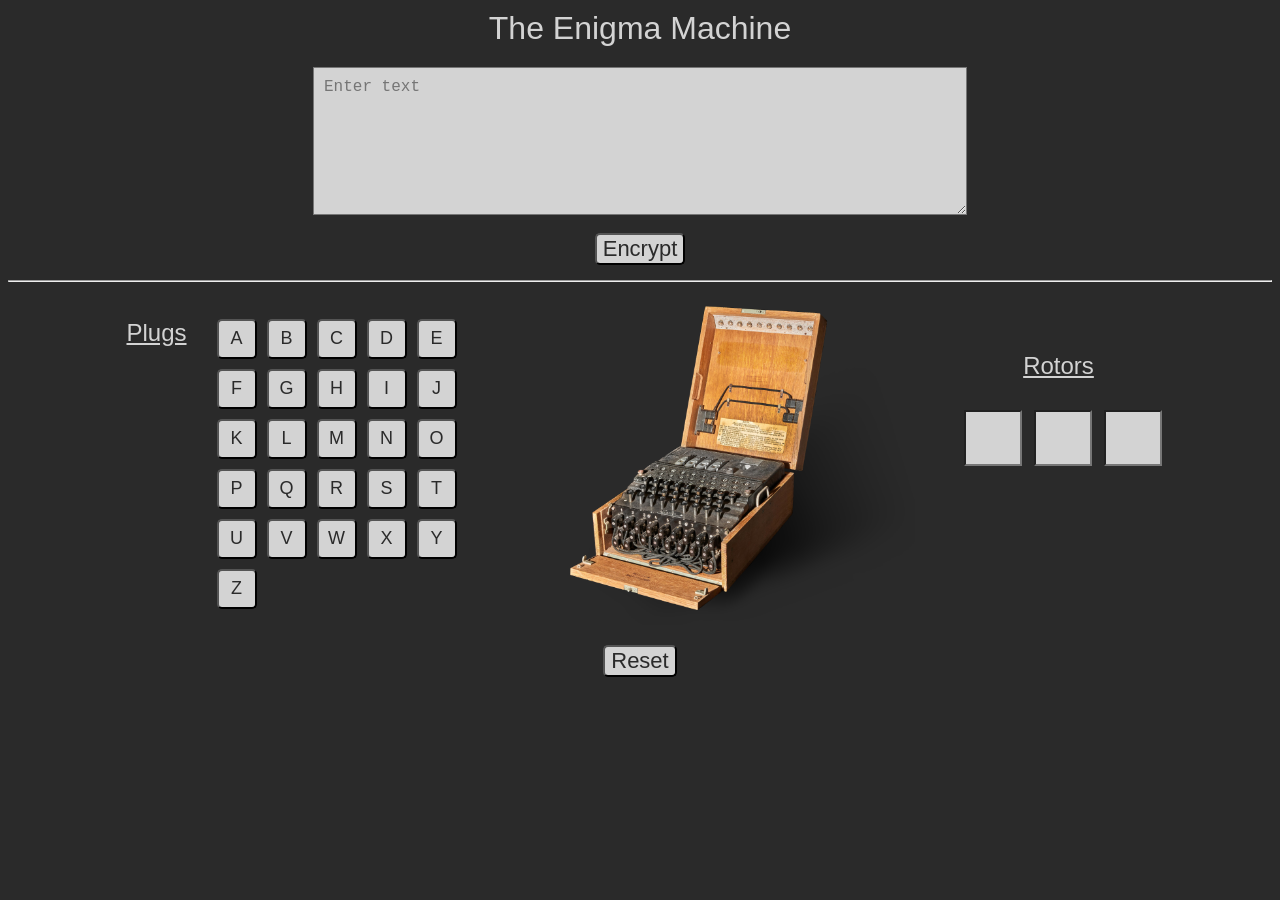
==== index.html @ affd1bf2 "undid that" ====
<!DOCTYPE html>
<html>
  <head>
    <title>EnigmaMachine</title>
    <link rel="stylesheet" href="style.css">
  </head>

  <body>
    <div class="topDiv">
      <h1 class="centerHeader">The Enigma Machine</h1>
      <textarea class="textArea" id="text_area" cols="80" rows="7" placeholder="Enter text"></textarea><br>
      <button class="centerButton" onclick="encryptMessage()">Encrypt</button>
    </div>
    <hr>
    <div class="bottomDiv">
      <div class="plugDiv">
        <div class="centerDiv">
          <h2 class="plugHeader">Plugs</h2>
          <p class="plugPara" id="plug_paragraph"></p>
        </div>
        <div class="plugGrid">
          <button class="plugButton"onclick="enterPlugCode(33)">A</button>
          <button class="plugButton"onclick="enterPlugCode(34)">B</button>
          <button class="plugButton"onclick="enterPlugCode(35)">C</button>
          <button class="plugButton"onclick="enterPlugCode(36)">D</button>
          <button class="plugButton"onclick="enterPlugCode(37)">E</button>
          <button class="plugButton"onclick="enterPlugCode(38)">F</button>
          <button class="plugButton"onclick="enterPlugCode(39)">G</button>
          <button class="plugButton"onclick="enterPlugCode(40)">H</button>
          <button class="plugButton"onclick="enterPlugCode(41)">I</button>
          <button class="plugButton"onclick="enterPlugCode(42)">J</button>
          <button class="plugButton"onclick="enterPlugCode(43)">K</button>
          <button class="plugButton"onclick="enterPlugCode(44)">L</button>
          <button class="plugButton"onclick="enterPlugCode(45)">M</button>
          <button class="plugButton"onclick="enterPlugCode(46)">N</button>
          <button class="plugButton"onclick="enterPlugCode(47)">O</button>
          <button class="plugButton"onclick="enterPlugCode(48)">P</button>
          <button class="plugButton"onclick="enterPlugCode(49)">Q</button>
          <button class="plugButton"onclick="enterPlugCode(50)">R</button>
          <button class="plugButton"onclick="enterPlugCode(51)">S</button>
          <button class="plugButton"onclick="enterPlugCode(52)">T</button>
          <button class="plugButton"onclick="enterPlugCode(53)">U</button>
          <button class="plugButton"onclick="enterPlugCode(54)">V</button>
          <button class="plugButton"onclick="enterPlugCode(55)">W</button>
          <button class="plugButton"onclick="enterPlugCode(56)">X</button>
          <button class="plugButton"onclick="enterPlugCode(57)">Y</button>
          <button class="plugButton"onclick="enterPlugCode(58)">Z</button>
        </div>
      </div>

      <img class="image" src="enigma.png">

      <div class="indicatorDiv">
        <h2 class="indicatorHeader">Rotors</h2>
        <div class="indicatorGrid">
          <input class="indicatorButton" id="idicator1" type="text" maxlength="1">
          <input class="indicatorButton" id="idicator2" type="text" maxlength="1">
          <input class="indicatorButton" id="idicator3" type="text" maxlength="1">
        </div>
      </div>
    </div>
    <button class="centerButton" onclick="reset()">Reset</button>
  </body>
  <script src="enigmaCode.js"></script>
</html>
---- style.css ----
body {
    background-color: rgb(42, 42, 42);
}
h1 {
    color: lightgray;
    font-family: 'Franklin Gothic Medium', 'Arial Narrow', Arial, sans-serif;
    font-weight: normal;
}

h2 {
    color: lightgray;
    font-family: 'Franklin Gothic Medium', 'Arial Narrow', Arial, sans-serif;
    font-weight: normal;
}

p {
    color: lightgray;
    font-family: 'Franklin Gothic Medium', 'Arial Narrow', Arial, sans-serif;
    font-size: 20px;
    margin-top: 10px;
}

button {
    color: rgb(42, 42, 42);
    background-color: lightgray;
    border-radius: 5px;
    font-size: 22px;
    font-family: 'Franklin Gothic Medium', 'Arial Narrow', Arial, sans-serif;
}

.image {
    width: 350px;
    margin-right:-70px;
}

.textArea {
    display: block;
    margin: auto;
    margin-top: 10px;
    width: 50%;
    padding: 10px;
    background-color: lightgray;
    font-family: 'Courier New', Courier, monospace;
    font-size: 16px;
}

.centerHeader {
    margin: auto;
    width: 50%;
    margin-bottom: 20px;
    margin-top: 10px;
    text-align: center;
}

.centerButton {
    display: block;
    margin: auto;
}

.plugGrid {
    margin: auto;
    display: grid;
    grid-template-columns: 30px 30px 30px 30px 30px;
    column-gap: 20px;
    row-gap: 10px;
    justify-content: center;
}

.plugButton {
    width: 40px;
    height: 40px;
    font-size: 18px;
}

.plugDiv {
    margin: auto;
    display: flex;
    align-items: center;
}

.plugHeader {
    font-weight: normal;
    text-decoration-line: underline;
    margin-top: 0px;
    margin-bottom: 0px;
    margin-right: 30px;
}

.plugPara {
    margin-right: 30px;
}

.indicatorGrid {
    display: grid;
    grid-template-columns: 50px 50px 50px;
    column-gap: 20px;
    margin: auto;
    margin-top: 30px;
    justify-content: center;
}

.indicatorDiv {
    margin: auto;
    margin-top: 50px;
}

.indicatorButton {
    background-color: lightgray;
    color: rgb(42, 42, 42);
    width: 50px;
    height: 50px;
    font-size: 30px;
    text-align: center;
    font-family: 'Franklin Gothic Medium', 'Arial Narrow', Arial, sans-serif;
}
.indicatorHeader{
    font-weight: normal;
    text-decoration-line: underline;
    margin-top: 0px;
    margin-bottom: 0px;
    text-align: center;
}

.topDiv {
    margin-bottom: 15px;
}

.bottomDiv {
    margin: auto;
    margin-top: 20px;
    margin-bottom: 20px;
    display: flex;
    align-items: center;
}

.centerDiv {
    margin: auto;
    margin-top: 0px;
}

.centerParagraph {
    margin: auto;
    text-align: center;
}
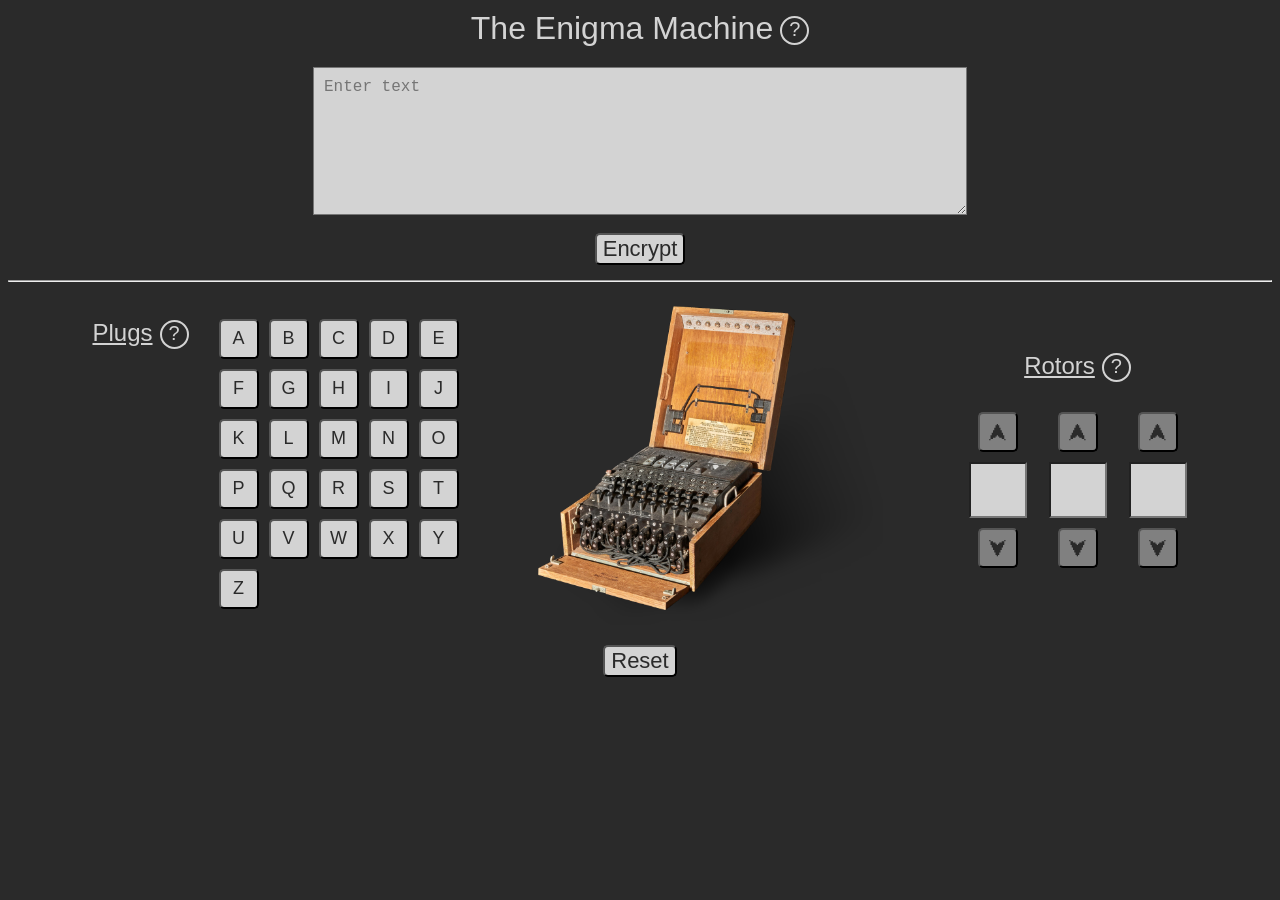
==== commit ca7aa6f6: "Added tooltips" ====
--- a/index.html
+++ b/index.html
@@ -7,7 +7,7 @@
 
   <body>
     <div class="topDiv">
-      <h1 class="centerHeader">The Enigma Machine</h1>
+      <h1 class="centerHeader">The Enigma Machine<span class="tooltip">?<span class="tooltiptext">The Enigma machine was a cipher device used to encrypt text.<br>It was used extensively by Nazi Germany before and during WW2.</span></span></h1>
       <textarea class="textArea" id="text_area" cols="80" rows="7" placeholder="Enter text"></textarea><br>
       <button class="centerButton" onclick="encryptMessage()">Encrypt</button>
     </div>
@@ -15,7 +15,7 @@
     <div class="bottomDiv">
       <div class="plugDiv">
         <div class="centerDiv">
-          <h2 class="plugHeader">Plugs</h2>
+          <h2 class="plugHeader">Plugs<span class="tooltip">?<span class="tooltiptext">The plug board swaps pairs of letters.<br>The plug board is the first thing input text passes through.<br>It passes through the plug board again after going through the rotors as a last step before the final output.</span></span></h2>
           <p class="plugPara" id="plug_paragraph"></p>
         </div>
         <div class="plugGrid">
@@ -47,15 +47,20 @@
           <button class="plugButton"onclick="enterPlugCode(58)">Z</button>
         </div>
       </div>
-
       <img class="image" src="enigma.png">
 
       <div class="indicatorDiv">
-        <h2 class="indicatorHeader">Rotors</h2>
+        <h2 class="indicatorHeader">Rotors<span class="tooltip">?<span class="tooltiptext">The rotors are a set of 3 rotating disks that scramble letters.<br>For each letter inputted one or more rotors are turned. This means every letter inputted is encrypted differently.<br>The starting position of these rotors can be set. Positions are shown with an alphabet ring from Ascii 32 ' ' - Ascii 126 '~'</span></span></h2>
         <div class="indicatorGrid">
-          <input class="indicatorButton" id="idicator1" type="text" maxlength="1">
-          <input class="indicatorButton" id="idicator2" type="text" maxlength="1">
-          <input class="indicatorButton" id="idicator3" type="text" maxlength="1">
+          <button class="indicatorButton" onclick="tickRotorStart(0,1)">⮝</button>
+          <button class="indicatorButton" onclick="tickRotorStart(1,1)">⮝</button>
+          <button class="indicatorButton" onclick="tickRotorStart(2,1)">⮝</button>
+          <input class="indicatorInput" id="idicator1" type="text" maxlength="1">
+          <input class="indicatorInput" id="idicator2" type="text" maxlength="1">
+          <input class="indicatorInput" id="idicator3" type="text" maxlength="1">
+          <button class="indicatorButton" onclick="tickRotorStart(0,-1)">⮟</button>
+          <button class="indicatorButton" onclick="tickRotorStart(1,-1)">⮟</button>
+          <button class="indicatorButton" onclick="tickRotorStart(2,-1)">⮟</button>
         </div>
       </div>
     </div>
--- a/style.css
+++ b/style.css
@@ -30,7 +30,7 @@
 
 .image {
     width: 350px;
-    margin-right:-70px;
+    height: auto;
 }
 
 .textArea {
@@ -55,6 +55,24 @@
 .centerButton {
     display: block;
     margin: auto;
+}
+
+.topDiv {
+    margin-bottom: 15px;
+}
+
+.bottomDiv {
+    margin: auto;
+    position: relative;
+    margin-top: 20px;
+    margin-bottom: 20px;
+    display: flex;
+    align-items: center;
+}
+
+.centerDiv {
+    margin: auto;
+    margin-top: 0px;
 }
 
 .plugGrid {
@@ -92,8 +110,9 @@
 
 .indicatorGrid {
     display: grid;
-    grid-template-columns: 50px 50px 50px;
+    grid-template-columns: 60px 60px 60px;
     column-gap: 20px;
+    row-gap: 10px;
     margin: auto;
     margin-top: 30px;
     justify-content: center;
@@ -104,12 +123,23 @@
     margin-top: 50px;
 }
 
-.indicatorButton {
+.indicatorInput {
     background-color: lightgray;
     color: rgb(42, 42, 42);
     width: 50px;
     height: 50px;
+    margin: auto;
     font-size: 30px;
+    text-align: center;
+    font-family: 'Franklin Gothic Medium', 'Arial Narrow', Arial, sans-serif;
+}
+.indicatorButton{
+    background-color: gray;
+    color: rgb(42, 42, 42);
+    width: 40px;
+    height: 40px;
+    margin:auto;
+    font-size: 20px;
     text-align: center;
     font-family: 'Franklin Gothic Medium', 'Arial Narrow', Arial, sans-serif;
 }
@@ -121,24 +151,44 @@
     text-align: center;
 }
 
-.topDiv {
-    margin-bottom: 15px;
-}
-
-.bottomDiv {
-    margin: auto;
-    margin-top: 20px;
-    margin-bottom: 20px;
-    display: flex;
-    align-items: center;
-}
-
-.centerDiv {
-    margin: auto;
-    margin-top: 0px;
-}
-
 .centerParagraph {
     margin: auto;
     text-align: center;
+}
+.tooltip {
+  position: relative;
+  margin-left: 7px;
+  display: inline-block;
+  cursor: pointer;
+  border: 2px solid lightgray;
+  border-radius: 100%;
+  width:25px;
+  height: 25px;
+  color: lightgray;
+  text-align: center;
+  vertical-align: middle;
+  font-size: 20px;
+  font-family: 'Franklin Gothic Medium', 'Arial Narrow', Arial, sans-serif;
+}
+
+.tooltiptext{
+  visibility: hidden;
+  background-color: lightgray;
+  color: black;
+  text-align: left;
+  padding: 5px 10px;
+  border: 2px solid gray;
+  border-radius: 6px;
+  position: absolute;
+  z-index: 1;
+  font-size: 16px;
+  font-family: 'Franklin Gothic Light', 'Arial Narrow', Arial, sans-serif;
+
+  width: 250px;
+  top: 120%;
+  left: 50%;
+  margin-left: -125px;
+}
+.tooltip:hover .tooltiptext{
+    visibility: visible;
 }
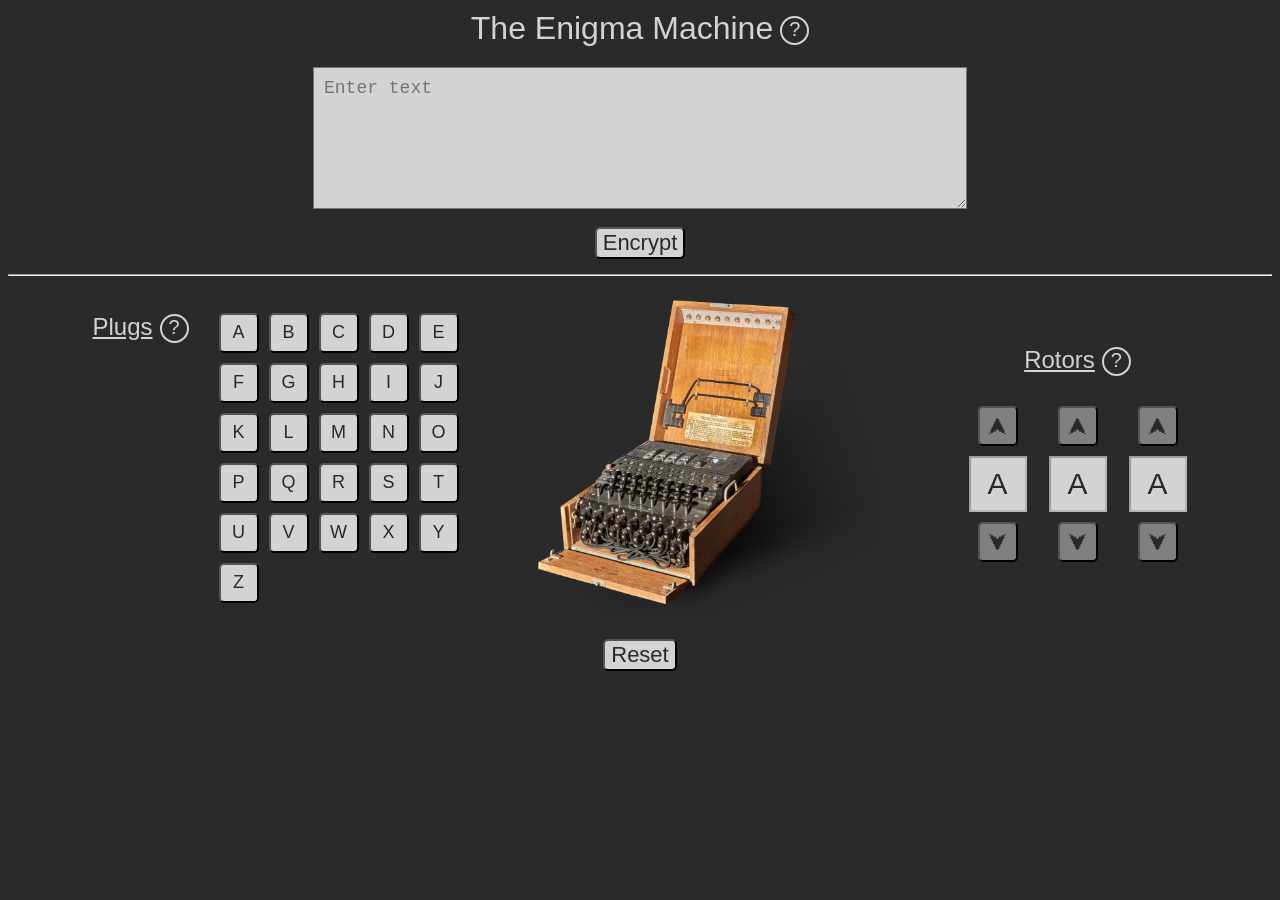
==== commit c9bf8767: "use 26 letter alphabet" ====
--- a/index.html
+++ b/index.html
@@ -8,7 +8,7 @@
   <body>
     <div class="topDiv">
       <h1 class="centerHeader">The Enigma Machine<span class="tooltip">?<span class="tooltiptext">The Enigma machine was a cipher device used to encrypt text.<br>It was used extensively by Nazi Germany before and during WW2.</span></span></h1>
-      <textarea class="textArea" id="text_area" cols="80" rows="7" placeholder="Enter text"></textarea><br>
+      <textarea class="textArea" id="text_area" cols="80" rows="6" placeholder="Enter text"></textarea><br>
       <button class="centerButton" onclick="encryptMessage()">Encrypt</button>
     </div>
     <hr>
@@ -19,45 +19,45 @@
           <p class="plugPara" id="plug_paragraph"></p>
         </div>
         <div class="plugGrid">
-          <button class="plugButton"onclick="enterPlugCode(33)">A</button>
-          <button class="plugButton"onclick="enterPlugCode(34)">B</button>
-          <button class="plugButton"onclick="enterPlugCode(35)">C</button>
-          <button class="plugButton"onclick="enterPlugCode(36)">D</button>
-          <button class="plugButton"onclick="enterPlugCode(37)">E</button>
-          <button class="plugButton"onclick="enterPlugCode(38)">F</button>
-          <button class="plugButton"onclick="enterPlugCode(39)">G</button>
-          <button class="plugButton"onclick="enterPlugCode(40)">H</button>
-          <button class="plugButton"onclick="enterPlugCode(41)">I</button>
-          <button class="plugButton"onclick="enterPlugCode(42)">J</button>
-          <button class="plugButton"onclick="enterPlugCode(43)">K</button>
-          <button class="plugButton"onclick="enterPlugCode(44)">L</button>
-          <button class="plugButton"onclick="enterPlugCode(45)">M</button>
-          <button class="plugButton"onclick="enterPlugCode(46)">N</button>
-          <button class="plugButton"onclick="enterPlugCode(47)">O</button>
-          <button class="plugButton"onclick="enterPlugCode(48)">P</button>
-          <button class="plugButton"onclick="enterPlugCode(49)">Q</button>
-          <button class="plugButton"onclick="enterPlugCode(50)">R</button>
-          <button class="plugButton"onclick="enterPlugCode(51)">S</button>
-          <button class="plugButton"onclick="enterPlugCode(52)">T</button>
-          <button class="plugButton"onclick="enterPlugCode(53)">U</button>
-          <button class="plugButton"onclick="enterPlugCode(54)">V</button>
-          <button class="plugButton"onclick="enterPlugCode(55)">W</button>
-          <button class="plugButton"onclick="enterPlugCode(56)">X</button>
-          <button class="plugButton"onclick="enterPlugCode(57)">Y</button>
-          <button class="plugButton"onclick="enterPlugCode(58)">Z</button>
+          <button class="plugButton"onclick="enterPlugCode(0)">A</button>
+          <button class="plugButton"onclick="enterPlugCode(1)">B</button>
+          <button class="plugButton"onclick="enterPlugCode(2)">C</button>
+          <button class="plugButton"onclick="enterPlugCode(3)">D</button>
+          <button class="plugButton"onclick="enterPlugCode(4)">E</button>
+          <button class="plugButton"onclick="enterPlugCode(5)">F</button>
+          <button class="plugButton"onclick="enterPlugCode(6)">G</button>
+          <button class="plugButton"onclick="enterPlugCode(7)">H</button>
+          <button class="plugButton"onclick="enterPlugCode(8)">I</button>
+          <button class="plugButton"onclick="enterPlugCode(9)">J</button>
+          <button class="plugButton"onclick="enterPlugCode(10)">K</button>
+          <button class="plugButton"onclick="enterPlugCode(11)">L</button>
+          <button class="plugButton"onclick="enterPlugCode(12)">M</button>
+          <button class="plugButton"onclick="enterPlugCode(13)">N</button>
+          <button class="plugButton"onclick="enterPlugCode(14)">O</button>
+          <button class="plugButton"onclick="enterPlugCode(15)">P</button>
+          <button class="plugButton"onclick="enterPlugCode(16)">Q</button>
+          <button class="plugButton"onclick="enterPlugCode(17)">R</button>
+          <button class="plugButton"onclick="enterPlugCode(18)">S</button>
+          <button class="plugButton"onclick="enterPlugCode(19)">T</button>
+          <button class="plugButton"onclick="enterPlugCode(20)">U</button>
+          <button class="plugButton"onclick="enterPlugCode(21)">V</button>
+          <button class="plugButton"onclick="enterPlugCode(22)">W</button>
+          <button class="plugButton"onclick="enterPlugCode(23)">X</button>
+          <button class="plugButton"onclick="enterPlugCode(24)">Y</button>
+          <button class="plugButton"onclick="enterPlugCode(25)">Z</button>
         </div>
       </div>
       <img class="image" src="enigma.png">
 
       <div class="indicatorDiv">
-        <h2 class="indicatorHeader">Rotors<span class="tooltip">?<span class="tooltiptext">The rotors are a set of 3 rotating disks that scramble letters.<br>For each letter inputted one or more rotors are turned. This means every letter inputted is encrypted differently.<br>The starting position of these rotors can be set. Positions are shown with an alphabet ring from Ascii 32 ' ' - Ascii 126 '~'</span></span></h2>
+        <h2 class="indicatorHeader">Rotors<span class="tooltip">?<span class="tooltiptext">The rotors are a set of 3 rotating disks that scramble letters.<br>For each letter inputted one or more rotors are turned. This means every letter inputted is encrypted differently.<br>The starting position of these rotors can be set. Positions are shown with an alphabet ring from A to Z</span></span></h2>
         <div class="indicatorGrid">
           <button class="indicatorButton" onclick="tickRotorStart(0,1)">⮝</button>
           <button class="indicatorButton" onclick="tickRotorStart(1,1)">⮝</button>
           <button class="indicatorButton" onclick="tickRotorStart(2,1)">⮝</button>
-          <input class="indicatorInput" id="idicator1" type="text" maxlength="1">
-          <input class="indicatorInput" id="idicator2" type="text" maxlength="1">
-          <input class="indicatorInput" id="idicator3" type="text" maxlength="1">
+          <input class="indicatorInput" id="idicator1" type="text" maxlength="1" value="A" disabled="disabled">
+          <input class="indicatorInput" id="idicator2" type="text" maxlength="1" value="A" disabled="disabled">
+          <input class="indicatorInput" id="idicator3" type="text" maxlength="1" value="A" disabled="disabled">
           <button class="indicatorButton" onclick="tickRotorStart(0,-1)">⮟</button>
           <button class="indicatorButton" onclick="tickRotorStart(1,-1)">⮟</button>
           <button class="indicatorButton" onclick="tickRotorStart(2,-1)">⮟</button>
--- a/style.css
+++ b/style.css
@@ -41,7 +41,7 @@
     padding: 10px;
     background-color: lightgray;
     font-family: 'Courier New', Courier, monospace;
-    font-size: 16px;
+    font-size: 18px;
 }
 
 .centerHeader {
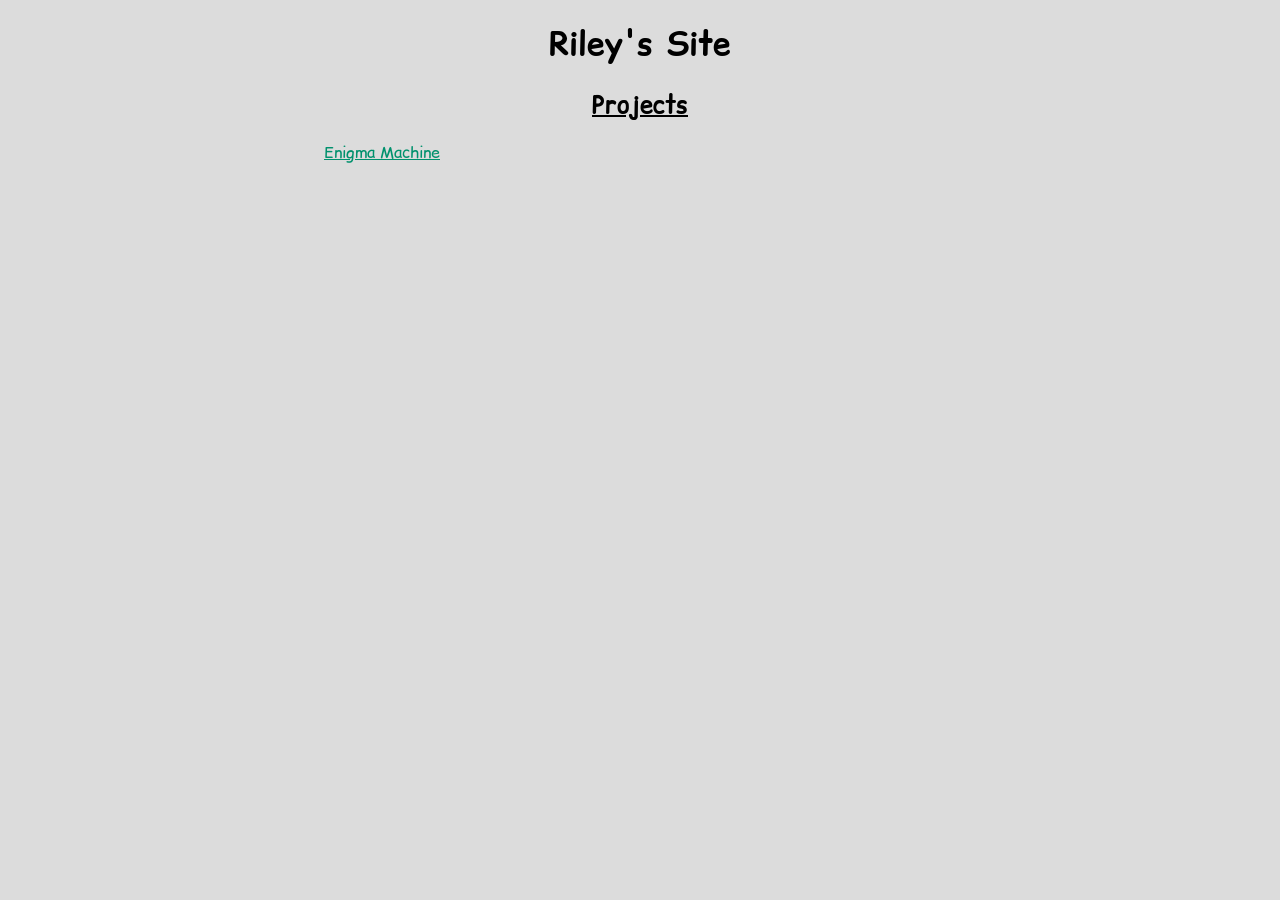
==== commit 9e041f75: "Moved enigma into a folder" ====
--- a/index.html
+++ b/index.html
@@ -1,70 +1,38 @@
 <!DOCTYPE html>
 <html>
   <head>
-    <title>EnigmaMachine</title>
-    <link rel="stylesheet" href="style.css">
+    <title>Riley's Site</title>
+    <meta name="viewport" content="width=device-width, initial-scale=1.0">
+    <link href='https://fonts.googleapis.com/css?family=Comic Relief' rel='stylesheet'>
+    <style>
+      body{
+        font-family: 'Comic Relief', sans-serif;
+        background-color: gainsboro;
+      }
+      .centerBlock{
+        text-align: center;
+      }
+      h2{
+        text-decoration: underline;
+      }
+      a:link{
+        color: rgb(0, 145, 109);
+      }
+      a:visited{
+        color: rgb(205, 0, 68);
+      }
+      .projectDiv{
+        margin: auto;
+        width:50%;
+      }
+    </style>
   </head>
 
   <body>
-    <div class="topDiv">
-      <h1 class="centerHeader">The Enigma Machine<span class="tooltip">?<span class="tooltiptext">The Enigma machine was a cipher device used to encrypt text.<br>It was used extensively by Nazi Germany before and during WW2.</span></span></h1>
-      <textarea class="textArea" id="text_area" cols="80" rows="6" placeholder="Enter text"></textarea><br>
-      <button class="centerButton" onclick="encryptMessage()">Encrypt</button>
+    <h1 class="centerBlock">Riley's Site</h1>
+    <h2 class="centerBlock">Projects</h2>
+    <div class="projectDiv">
+      <a href="/EnigmaMachine/">Enigma Machine</a>
     </div>
-    <hr>
-    <div class="bottomDiv">
-      <div class="plugDiv">
-        <div class="centerDiv">
-          <h2 class="plugHeader">Plugs<span class="tooltip">?<span class="tooltiptext">The plug board swaps pairs of letters.<br>The plug board is the first thing input text passes through.<br>It passes through the plug board again after going through the rotors as a last step before the final output.</span></span></h2>
-          <p class="plugPara" id="plug_paragraph"></p>
-        </div>
-        <div class="plugGrid">
-          <button class="plugButton"onclick="enterPlugCode(0)">A</button>
-          <button class="plugButton"onclick="enterPlugCode(1)">B</button>
-          <button class="plugButton"onclick="enterPlugCode(2)">C</button>
-          <button class="plugButton"onclick="enterPlugCode(3)">D</button>
-          <button class="plugButton"onclick="enterPlugCode(4)">E</button>
-          <button class="plugButton"onclick="enterPlugCode(5)">F</button>
-          <button class="plugButton"onclick="enterPlugCode(6)">G</button>
-          <button class="plugButton"onclick="enterPlugCode(7)">H</button>
-          <button class="plugButton"onclick="enterPlugCode(8)">I</button>
-          <button class="plugButton"onclick="enterPlugCode(9)">J</button>
-          <button class="plugButton"onclick="enterPlugCode(10)">K</button>
-          <button class="plugButton"onclick="enterPlugCode(11)">L</button>
-          <button class="plugButton"onclick="enterPlugCode(12)">M</button>
-          <button class="plugButton"onclick="enterPlugCode(13)">N</button>
-          <button class="plugButton"onclick="enterPlugCode(14)">O</button>
-          <button class="plugButton"onclick="enterPlugCode(15)">P</button>
-          <button class="plugButton"onclick="enterPlugCode(16)">Q</button>
-          <button class="plugButton"onclick="enterPlugCode(17)">R</button>
-          <button class="plugButton"onclick="enterPlugCode(18)">S</button>
-          <button class="plugButton"onclick="enterPlugCode(19)">T</button>
-          <button class="plugButton"onclick="enterPlugCode(20)">U</button>
-          <button class="plugButton"onclick="enterPlugCode(21)">V</button>
-          <button class="plugButton"onclick="enterPlugCode(22)">W</button>
-          <button class="plugButton"onclick="enterPlugCode(23)">X</button>
-          <button class="plugButton"onclick="enterPlugCode(24)">Y</button>
-          <button class="plugButton"onclick="enterPlugCode(25)">Z</button>
-        </div>
-      </div>
-      <img class="image" src="enigma.png">
-
-      <div class="indicatorDiv">
-        <h2 class="indicatorHeader">Rotors<span class="tooltip">?<span class="tooltiptext">The rotors are a set of 3 rotating disks that scramble letters.<br>For each letter inputted one or more rotors are turned. This means every letter inputted is encrypted differently.<br>The starting position of these rotors can be set. Positions are shown with an alphabet ring from A to Z</span></span></h2>
-        <div class="indicatorGrid">
-          <button class="indicatorButton" onclick="tickRotorStart(0,1)">⮝</button>
-          <button class="indicatorButton" onclick="tickRotorStart(1,1)">⮝</button>
-          <button class="indicatorButton" onclick="tickRotorStart(2,1)">⮝</button>
-          <input class="indicatorInput" id="idicator1" type="text" maxlength="1" value="A" disabled="disabled">
-          <input class="indicatorInput" id="idicator2" type="text" maxlength="1" value="A" disabled="disabled">
-          <input class="indicatorInput" id="idicator3" type="text" maxlength="1" value="A" disabled="disabled">
-          <button class="indicatorButton" onclick="tickRotorStart(0,-1)">⮟</button>
-          <button class="indicatorButton" onclick="tickRotorStart(1,-1)">⮟</button>
-          <button class="indicatorButton" onclick="tickRotorStart(2,-1)">⮟</button>
-        </div>
-      </div>
-    </div>
-    <button class="centerButton" onclick="reset()">Reset</button>
   </body>
-  <script src="enigmaCode.js"></script>
-</html>
+</html>
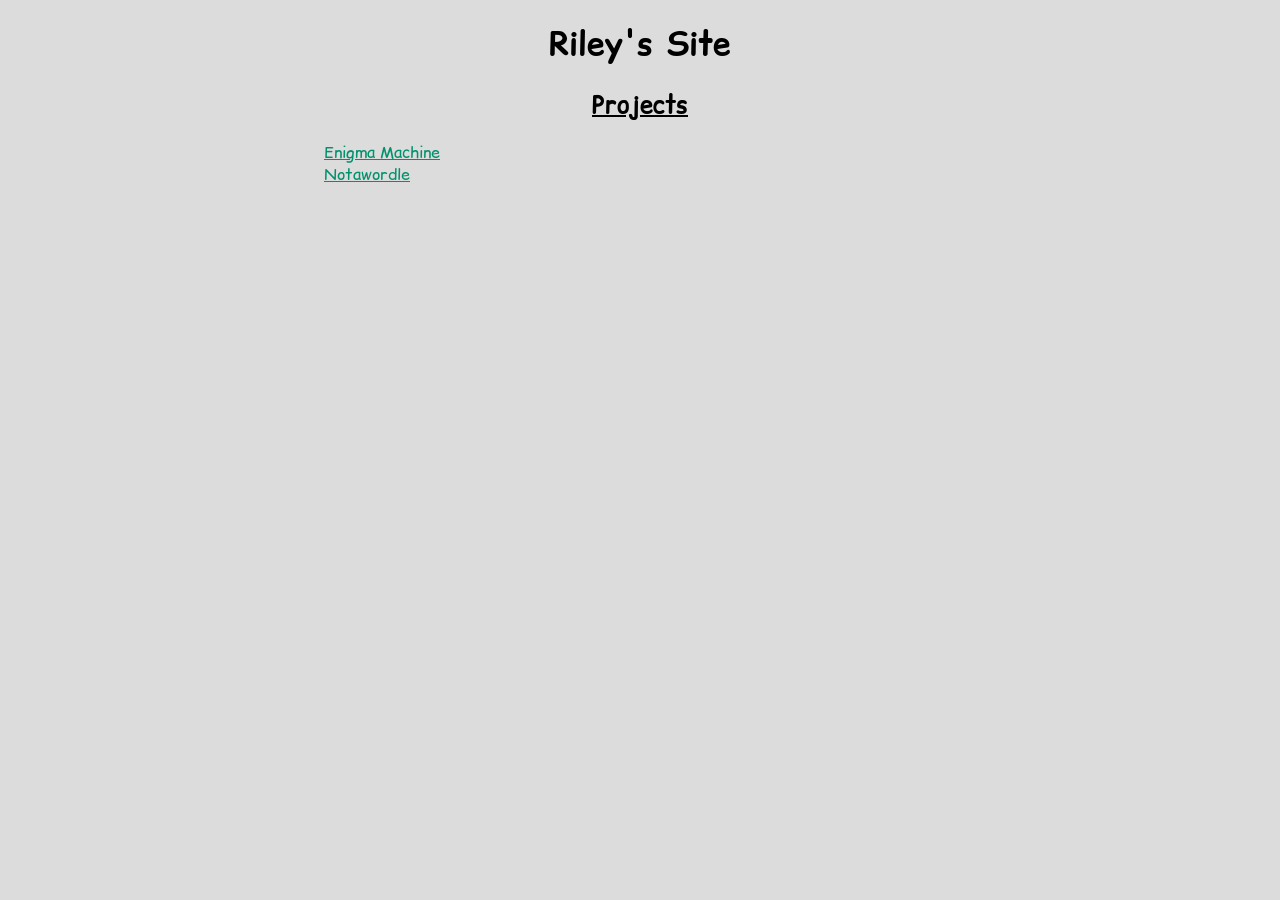
==== commit e8cf7b53: "fixed keyboard sizing" ====
--- a/index.html
+++ b/index.html
@@ -32,7 +32,8 @@
     <h1 class="centerBlock">Riley's Site</h1>
     <h2 class="centerBlock">Projects</h2>
     <div class="projectDiv">
-      <a href="/EnigmaMachine/">Enigma Machine</a>
+      <a href="/EnigmaMachine/">Enigma Machine</a><br>
+      <a href="/Notawordle/">Notawordle</a>
     </div>
   </body>
 </html>
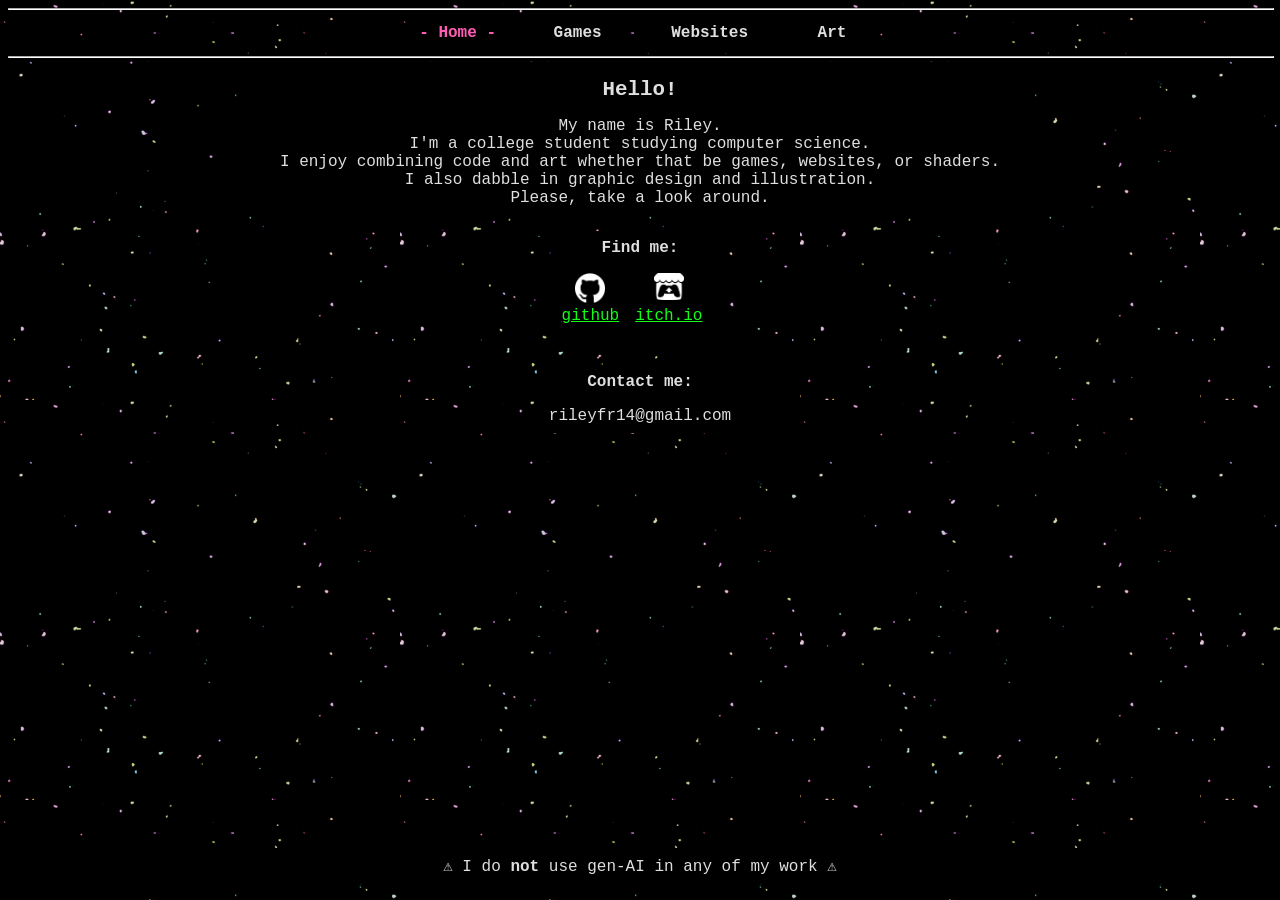
==== commit e2fd9070: "Revamped home site" ====
--- a/index.html
+++ b/index.html
@@ -1,39 +1,63 @@
 <!DOCTYPE html>
 <html>
-  <head>
-    <title>Riley's Site</title>
-    <meta name="viewport" content="width=device-width, initial-scale=1.0">
-    <link href='https://fonts.googleapis.com/css?family=Comic Relief' rel='stylesheet'>
-    <style>
-      body{
-        font-family: 'Comic Relief', sans-serif;
-        background-color: gainsboro;
-      }
-      .centerBlock{
-        text-align: center;
-      }
-      h2{
-        text-decoration: underline;
-      }
-      a:link{
-        color: rgb(0, 145, 109);
-      }
-      a:visited{
-        color: rgb(205, 0, 68);
-      }
-      .projectDiv{
-        margin: auto;
-        width:50%;
-      }
-    </style>
-  </head>
 
-  <body>
-    <h1 class="centerBlock">Riley's Site</h1>
-    <h2 class="centerBlock">Projects</h2>
-    <div class="projectDiv">
-      <a href="/EnigmaMachine/">Enigma Machine</a><br>
-      <a href="/Notawordle/">Notawordle</a>
-    </div>
-  </body>
+<head>
+	<title>Riley's Observatory</title>
+	<meta name="viewport" content="width=device-width, initial-scale=1.0">
+	<link rel="stylesheet" href="allStyles.css">
+</head>
+
+<body>
+	<hr class="topBar">
+	<nav>
+		<ul>
+			<a id="nav_about" class="unselectable" style="width: 6.5rem; color: rgb(255, 93, 181);">- Home -</a>
+			<a id="nav_games" class="unselectable" style="width: 6.5rem;">Games</a>
+			<a id="nav_sites" class="unselectable" style="width: 8rem;">Websites</a>
+			<a id="nav_design" class="unselectable" style="width: 5.3rem;">Art</a>
+		</ul>
+	</nav>
+	<hr class="topBar">
+	<div class="centeredColumns">
+		<div class="textChunk" style="padding-top: 0;">
+			<h2 class="centerTitle">Hello!</h2>
+			<P class="centerText" style="width:60vw; margin:auto">
+				My name is Riley.<br>
+				I'm a college student studying computer science.<br>
+				I enjoy combining code and art whether that be games, websites, or shaders.<br>
+				I also dabble in graphic design and illustration.<br>
+				Please, take a look around.
+			</P>
+		</div>
+		<hr>
+		<div class="textChunk">
+			<h2 class="centerText" style="margin-top: 0;">Find me:</h2>
+			<div class="links">
+				<div class="linkButton">
+					<img href="https://github.com/r1leyF" src="media/git.png" width="30px" height="auto" style="margin: auto;">
+					<a href="https://github.com/r1leyF" style="margin: auto;">github</a>
+				</div>
+				<div class="linkButton">
+					<img src="media/itch.png" width="30px" height="auto" style="margin: auto;">
+					<a href="https://free-ryebread.itch.io/" style="margin: auto;">itch.io</a>
+				</div>
+				<!-- dont like how this looks, linkedin is too long a word
+				<div class="linkButton">
+					<img src="media/linkedin.png" width="30px" height="auto" style="margin: auto;">
+					<a href="https://www.linkedin.com/in/riley-freeman-70b665303/">LinkedIn</a>
+				</div>
+				-->
+			</div>
+		</div>
+		<hr>
+		<div class="textChunk">
+			<h2 class="centerText" style="margin-top: 0;">Contact me:</h2>
+			<a style="text-align: center;">rileyfr14@gmail.com</a>
+		</div>
+		<hr>
+		<P class="bottomText">⚠ I do <b>not</b> use gen-AI in any of my work ⚠</P>
+	</div>
+	
+	<script src="script.js"></script>
+</body>
 </html>
--- a/allStyles.css
+++ b/allStyles.css
@@ -0,0 +1,207 @@
+:root{
+	--lime-green-color: #11ff16;
+	--hot-pink-color: #ff5db5;
+	--highlight-color: #141414;
+	--primary-text-color: #dfdfdf;
+	--primary-back-color: #000000;
+}
+body {
+	font-family: 'Courier New', Courier, monospace;
+	background-color: var(--primary-back-color);
+	background-image: url(media/stars.gif);
+	background-size: 400px;
+	background-repeat: repeat;
+	color: var(--primary-text-color);
+}
+h1{
+	margin: 1rem;
+	font-size: 1.8rem;
+}
+h2{
+	text-align: center;
+	font-size: 1.3rem;
+}
+hr{
+	width: 100%;
+	border: none;
+}
+
+a:link {
+	color: var(--lime-green-color);
+}
+
+a:visited {
+	color: var(--hot-pink-color);
+}
+
+nav {
+	display: flex;
+	justify-content: center;
+	width: 100%;
+	padding: auto;
+	height: 2.5rem;
+}
+
+nav ul {
+	list-style-type: none;
+	display: flex;
+	justify-content: center;
+	gap: 1rem;
+	margin: 0;
+	padding-inline-start: 0;
+}
+
+nav ul a {
+	display: block;
+	background-color: var(--primary-back-color);
+	padding: 0.7rem 0;
+	text-align: center;
+	transition-duration: 200ms;
+	box-sizing: border-box;
+	margin:auto;
+	border-radius: 0.2rem;
+	font-weight: bold;
+	height: 2.5rem;
+	cursor: pointer;
+}
+
+nav ul a:hover {
+	background-color: var(--highlight-color);
+}
+.links{
+	display: grid;
+	grid-template-columns: repeat(3,auto);
+	justify-content: center;
+	margin: 1em auto;
+	gap: 1em; 
+	background-color: var(--primary-back-color);
+}
+.linkButton{
+	display: inline-flex;
+	flex-direction: column;
+	justify-content: center;
+	gap:0.3em;
+}
+.textChunk{
+	width: fit-content; 
+	background-color: black; 
+	margin: auto;
+	padding: 0.5em;
+}
+.topBar{
+	color: white;
+	background-color: white;
+	margin: 0.2em auto;
+	border: 1px inset white
+}
+
+.unselectable {
+	-moz-user-select: -moz-none;
+	-khtml-user-select: none;
+	-webkit-user-select: none;
+	-ms-user-select: none;
+	user-select: none;
+}
+
+.centeredColumns{
+	display: grid;
+	grid-template-rows: repeat(1,auto);
+	justify-content: center;
+}
+.centerText{
+	text-align: center;
+	font-size: 1rem;
+	margin: 1rem;
+	background-color: var(--primary-back-color);
+}
+.centerTitle {
+	text-align: center;
+	margin: 1rem;
+	background-color: var(--primary-back-color);
+}
+.gallery{
+	display: flex;
+	flex-wrap: wrap;
+	padding: 0;
+	margin: 0 5rem;
+	list-style: none;
+	gap: 0.5rem;
+}
+.gallery li{
+	height: 40vh;
+	flex-grow: 1;
+}
+
+.gallery li img{
+	max-height: 100%;
+	min-width: 100%;
+	object-fit: contain;
+	
+}
+.gallery li:hover span{
+	scale: 98%;
+}
+.gallery li span{
+	display: block;
+	height: 40vh;
+	width: 40vh;
+	background-position: center;
+	background-repeat: no-repeat;
+	background-size: contain;
+	margin: auto;
+
+	transition: scale 300ms ease-in-out;
+	cursor: pointer;
+}
+.gallery::after{
+	content: '';
+    display: block;
+    flex-grow: 10;
+}
+
+.artDialog{
+	top:0;
+	left:0;
+	position:fixed;
+	box-sizing: border-box;
+	height: 98vh;
+	overflow: visible;
+	border: none;
+	border-radius: 0.5em;
+	width: 50vw;
+	padding: 0.5em;
+	background-color: var(--highlight-color);
+}
+.viewImage{
+	display: block; 
+	height: 100%; 
+	width: 100%;
+	background-position: center;
+	background-repeat: no-repeat;
+	background-size: contain;
+}
+.closeButton{
+	border: none;
+	border-radius: 100%;
+	color: var(--primary-text-color);
+	background-color: var(--highlight-color);
+	position:absolute;
+	top:-0.8rem;
+	right:-0.8rem;
+	width:2rem;
+	height:2rem;
+	font-size: 1rem;
+	text-align: center;
+	padding: 0.2rem;
+	cursor: pointer;
+}
+.bottomText{
+	text-align: center; 
+	width: 100%; 
+	position:absolute; 
+	bottom:0%; 
+	box-sizing: border-box; 
+	left:0;
+	background-color: var(--primary-back-color);
+	padding: 0.5em;
+}
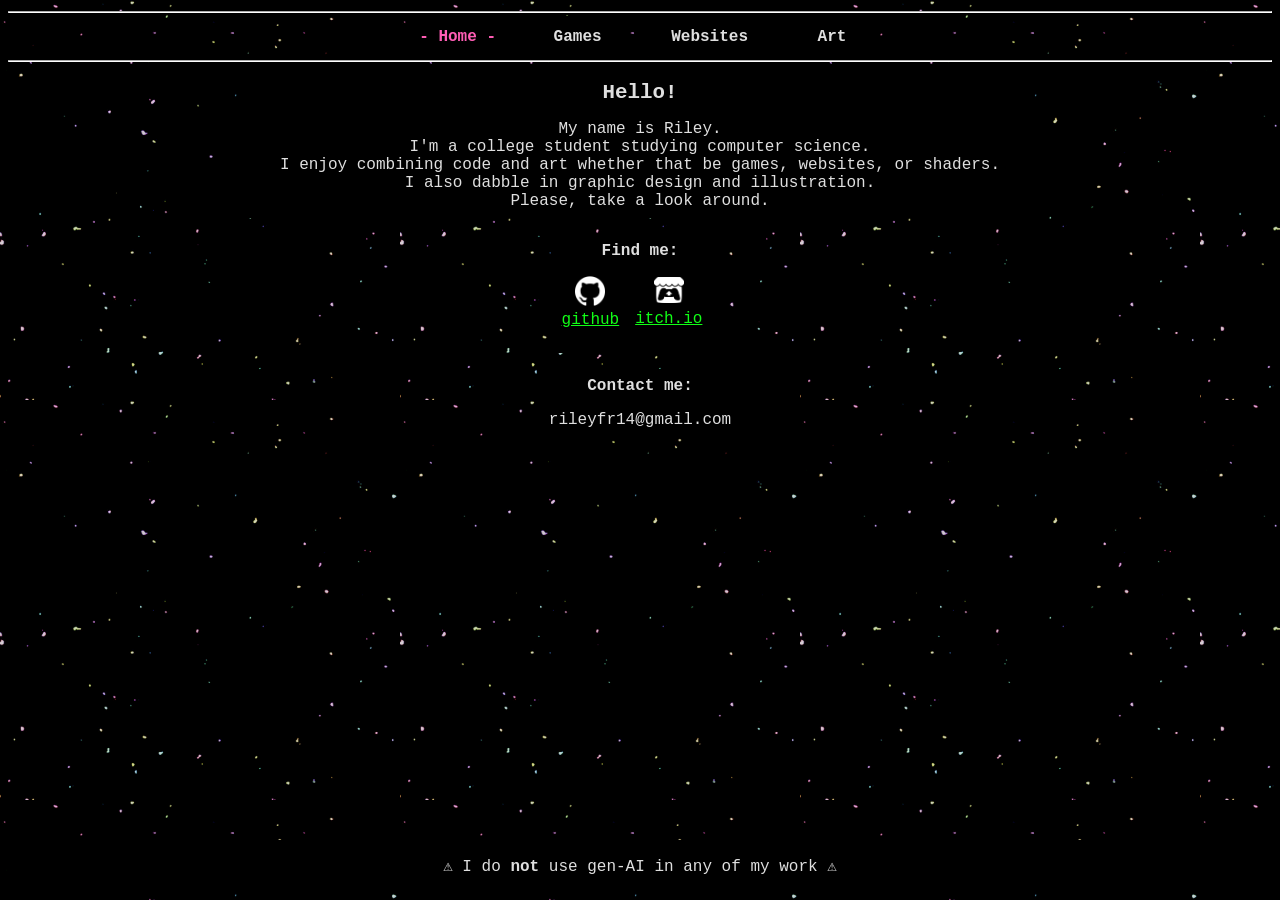
==== commit 7dc2ea83: "Made portfolio site responsive" ====
--- a/index.html
+++ b/index.html
@@ -8,55 +8,67 @@
 </head>
 
 <body>
-	<hr class="topBar">
-	<nav>
-		<ul>
-			<a id="nav_about" class="unselectable" style="width: 6.5rem; color: rgb(255, 93, 181);">- Home -</a>
-			<a id="nav_games" class="unselectable" style="width: 6.5rem;">Games</a>
-			<a id="nav_sites" class="unselectable" style="width: 8rem;">Websites</a>
-			<a id="nav_design" class="unselectable" style="width: 5.3rem;">Art</a>
-		</ul>
-	</nav>
-	<hr class="topBar">
-	<div class="centeredColumns">
-		<div class="textChunk" style="padding-top: 0;">
-			<h2 class="centerTitle">Hello!</h2>
-			<P class="centerText" style="width:60vw; margin:auto">
-				My name is Riley.<br>
-				I'm a college student studying computer science.<br>
-				I enjoy combining code and art whether that be games, websites, or shaders.<br>
-				I also dabble in graphic design and illustration.<br>
-				Please, take a look around.
-			</P>
-		</div>
-		<hr>
-		<div class="textChunk">
-			<h2 class="centerText" style="margin-top: 0;">Find me:</h2>
-			<div class="links">
-				<div class="linkButton">
-					<img href="https://github.com/r1leyF" src="media/git.png" width="30px" height="auto" style="margin: auto;">
-					<a href="https://github.com/r1leyF" style="margin: auto;">github</a>
+	<div class = "wrapper">
+		<!-- page header -->
+		<header>
+			<hr class="topBar">
+			<nav>
+				<ul>
+					<a id="nav_about" class="unselectable" style="width: 6.5rem; color: rgb(255, 93, 181);">- Home -</a>
+					<a id="nav_games" class="unselectable" style="width: 6.5rem;">Games</a>
+					<a id="nav_sites" class="unselectable" style="width: 8rem;">Websites</a>
+					<a id="nav_design" class="unselectable" style="width: 5.3rem;">Art</a>
+				</ul>
+			</nav>
+			<hr class="topBar">
+		</header>
+		<!-- page body -->
+		<div>
+			<div class="centeredColumns">
+				<div class="textChunk" style="padding-top: 0;">
+					<h2 class="centerTitle">Hello!</h2>
+					<P class="centerText" style="width:60vw; margin:auto">
+						My name is Riley.<br>
+						I'm a college student studying computer science.<br>
+						I enjoy combining code and art whether that be games, websites, or shaders.<br>
+						I also dabble in graphic design and illustration.<br>
+						Please, take a look around.
+					</P>
 				</div>
-				<div class="linkButton">
-					<img src="media/itch.png" width="30px" height="auto" style="margin: auto;">
-					<a href="https://free-ryebread.itch.io/" style="margin: auto;">itch.io</a>
+				<hr>
+				<div class="textChunk">
+					<h2 class="centerText" style="margin-top: 0;">Find me:</h2>
+					<div class="links">
+						<div class="linkButton">
+							<img href="https://github.com/r1leyF" src="media/git.png" width="30px" height="auto" style="margin: auto;">
+							<a href="https://github.com/r1leyF" style="margin: auto;">github</a>
+						</div>
+						<div class="linkButton">
+							<img src="media/itch.png" width="30px" height="auto" style="margin: auto;">
+							<a href="https://free-ryebread.itch.io/" style="margin: auto;">itch.io</a>
+						</div>
+						<!-- dont like how this looks, linkedin is too long a word
+						<div class="linkButton">
+							<img src="media/linkedin.png" width="30px" height="auto" style="margin: auto;">
+							<a href="https://www.linkedin.com/in/riley-freeman-70b665303/">LinkedIn</a>
+						</div>
+						-->
+					</div>
 				</div>
-				<!-- dont like how this looks, linkedin is too long a word
-				<div class="linkButton">
-					<img src="media/linkedin.png" width="30px" height="auto" style="margin: auto;">
-					<a href="https://www.linkedin.com/in/riley-freeman-70b665303/">LinkedIn</a>
+				<hr>
+				<div class="textChunk">
+					<h2 class="centerText" style="margin-top: 0;">Contact me:</h2>
+					<a style="text-align: center;">rileyfr14@gmail.com</a>
 				</div>
-				-->
+				<hr>
 			</div>
 		</div>
-		<hr>
-		<div class="textChunk">
-			<h2 class="centerText" style="margin-top: 0;">Contact me:</h2>
-			<a style="text-align: center;">rileyfr14@gmail.com</a>
-		</div>
-		<hr>
-		<P class="bottomText">⚠ I do <b>not</b> use gen-AI in any of my work ⚠</P>
+		<footer class = "page-footer">
+			<P>⚠ I do <b>not</b> use gen-AI in any of my work ⚠</P>
+		</footer>
 	</div>
+	
+	
 	
 	<script src="script.js"></script>
 </body>
--- a/allStyles.css
+++ b/allStyles.css
@@ -5,13 +5,24 @@
 	--primary-text-color: #dfdfdf;
 	--primary-back-color: #000000;
 }
+* {
+  box-sizing: inherit;
+}
+html{
+	height: 100%;
+	box-sizing: border-box;
+}
 body {
 	font-family: 'Courier New', Courier, monospace;
+	box-sizing: border-box;
 	background-color: var(--primary-back-color);
 	background-image: url(media/stars.gif);
 	background-size: 400px;
 	background-repeat: repeat;
 	color: var(--primary-text-color);
+	height: 100%;
+	margin: 0;
+	padding: 8px;
 }
 h1{
 	margin: 1rem;
@@ -36,15 +47,17 @@
 
 nav {
 	display: flex;
+	flex-wrap: wrap;
 	justify-content: center;
 	width: 100%;
 	padding: auto;
-	height: 2.5rem;
+	height: fit-content;
 }
 
 nav ul {
 	list-style-type: none;
 	display: flex;
+	flex-wrap: wrap;
 	justify-content: center;
 	gap: 1rem;
 	margin: 0;
@@ -123,12 +136,13 @@
 	display: flex;
 	flex-wrap: wrap;
 	padding: 0;
-	margin: 0 5rem;
+	margin: 0 3rem;
 	list-style: none;
 	gap: 0.5rem;
 }
 .gallery li{
-	height: 40vh;
+	height: 30vh;
+	margin: 0.3em;
 	flex-grow: 1;
 }
 
@@ -143,8 +157,8 @@
 }
 .gallery li span{
 	display: block;
-	height: 40vh;
-	width: 40vh;
+	height: inherit;
+	min-width: 20vh;
 	background-position: center;
 	background-repeat: no-repeat;
 	background-size: contain;
@@ -195,13 +209,14 @@
 	padding: 0.2rem;
 	cursor: pointer;
 }
-.bottomText{
-	text-align: center; 
-	width: 100%; 
-	position:absolute; 
-	bottom:0%; 
-	box-sizing: border-box; 
-	left:0;
-	background-color: var(--primary-back-color);
-	padding: 0.5em;
-}
+
+.wrapper{
+	height: 100%;
+  	display: grid;
+  	grid-template-rows: auto 1fr auto;
+}
+
+.page-footer{
+	text-align: center;
+	background-color: var(--primary-back-color);
+}
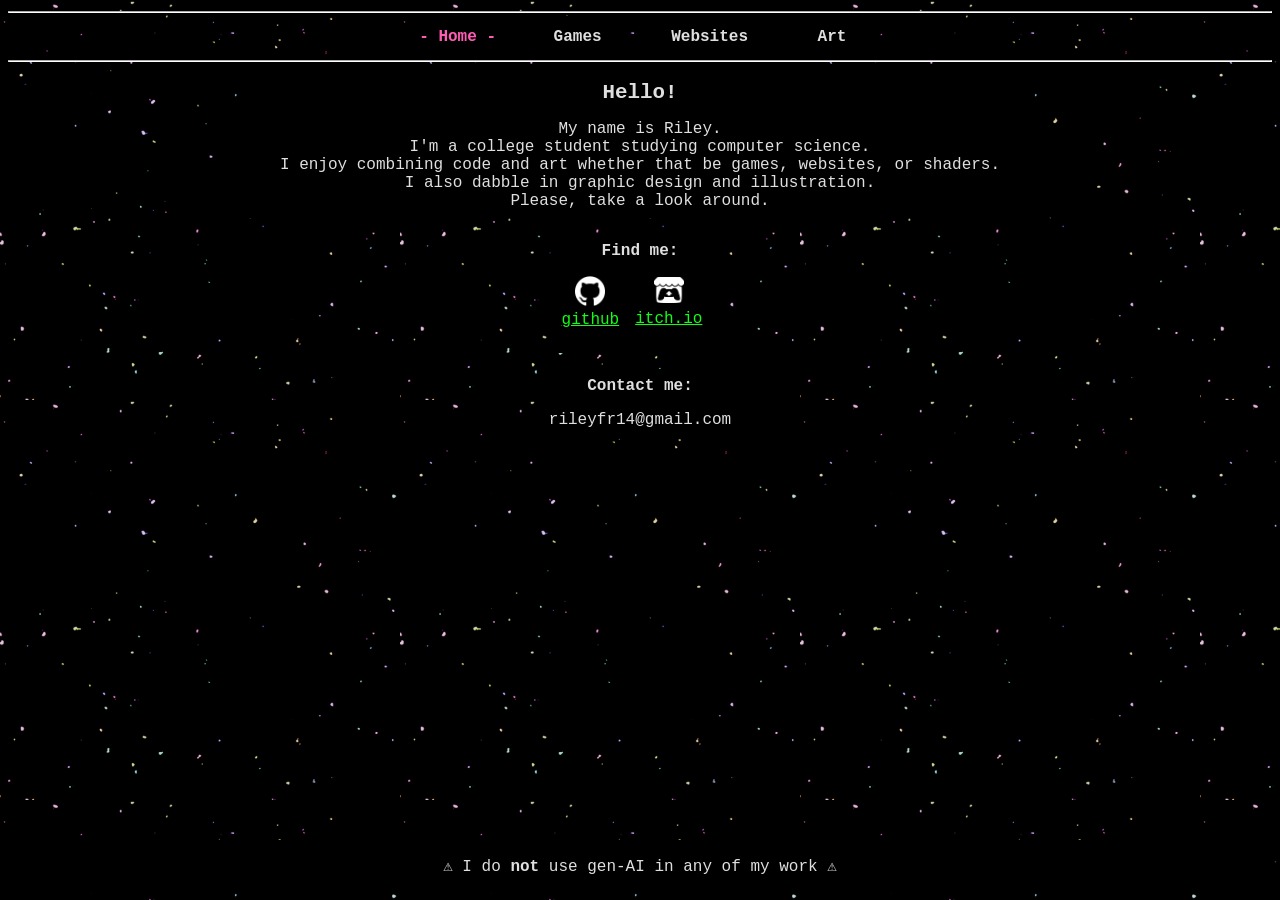
==== commit 712d8959: "more responsive even" ====
--- a/index.html
+++ b/index.html
@@ -13,7 +13,7 @@
 		<header>
 			<hr class="topBar">
 			<nav>
-				<ul>
+				<ul class="navList">
 					<a id="nav_about" class="unselectable" style="width: 6.5rem; color: rgb(255, 93, 181);">- Home -</a>
 					<a id="nav_games" class="unselectable" style="width: 6.5rem;">Games</a>
 					<a id="nav_sites" class="unselectable" style="width: 8rem;">Websites</a>
--- a/allStyles.css
+++ b/allStyles.css
@@ -53,11 +53,19 @@
 	padding: auto;
 	height: fit-content;
 }
-
-nav ul {
+@media (max-width: 270px){
+	.navList {grid-template-columns: auto;}
+}
+@media (min-width: 270px){
+	.navList {grid-template-columns: auto auto;}
+}
+@media (min-width: 475px) {
+  .navList {grid-template-columns: repeat(4,auto);}
+} 
+
+.navList{
 	list-style-type: none;
-	display: flex;
-	flex-wrap: wrap;
+	display: grid;
 	justify-content: center;
 	gap: 1rem;
 	margin: 0;
@@ -185,6 +193,9 @@
 	width: 50vw;
 	padding: 0.5em;
 	background-color: var(--highlight-color);
+}
+@media (aspect-ratio < 1){
+	.artDialog {width: 98vh; height: 70vh;}
 }
 .viewImage{
 	display: block; 
